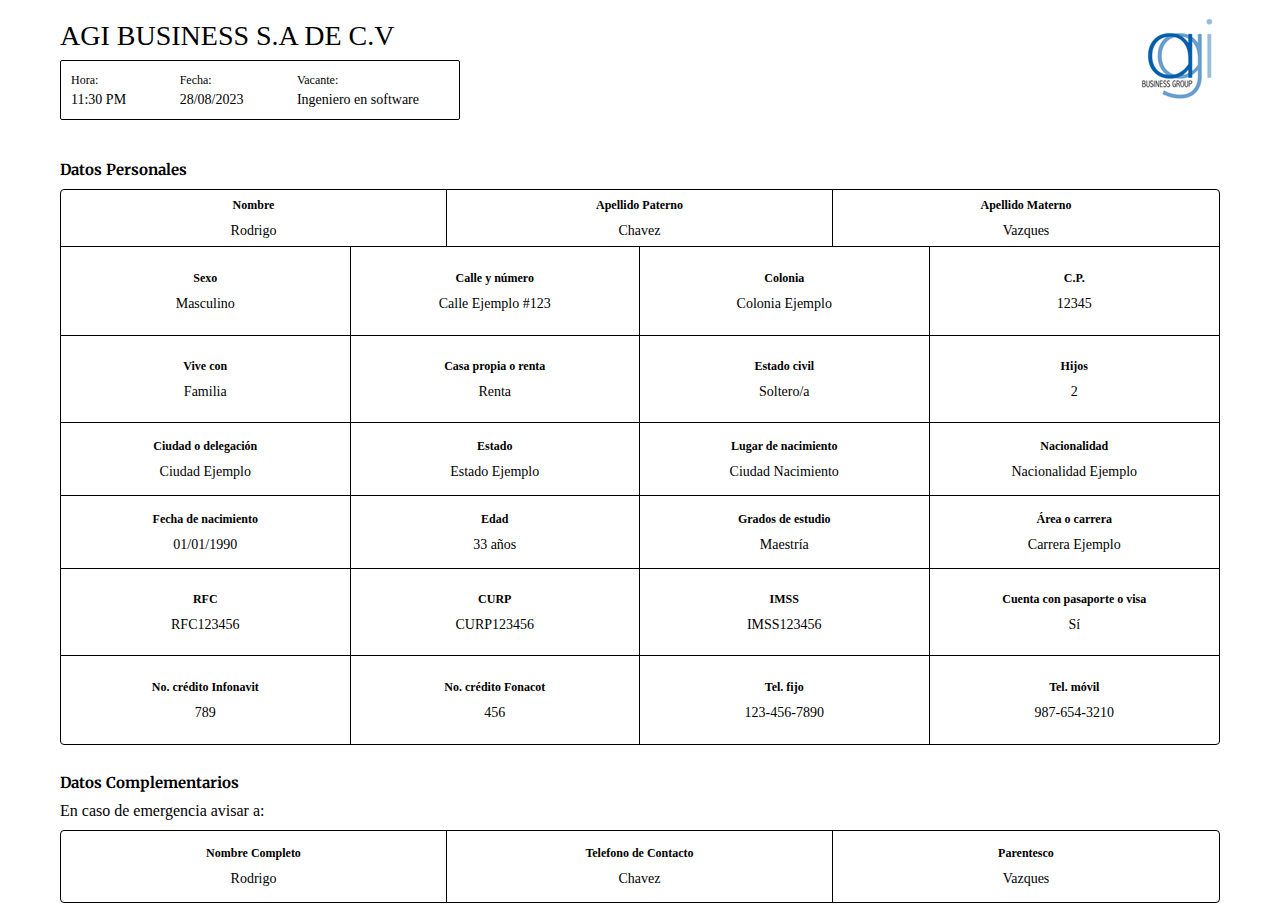
==== pdf-print.html @ f52d5457 "Initial commit" ====
<!DOCTYPE html>
<html lang="en">
<head>
    <meta charset="UTF-8">
    <meta name="viewport" content="width=device-width, initial-scale=1.0">
    <title>Print Form</title>
    <link rel="preconnect" href="https://fonts.googleapis.com">
<link rel="preconnect" href="https://fonts.gstatic.com" crossorigin>
<link href="https://fonts.googleapis.com/css2?family=Merriweather&family=Roboto:wght@400;500;700&display=swap" rel="stylesheet">
    <link rel="stylesheet" href="./assets/css/basics.css">
    <link rel="stylesheet" href="./assets/css/document-print/styles-print-header.css">
    <link rel="stylesheet" href="./assets/css/document-print/personal-data-print.css">
    <link rel="stylesheet" href="./assets/css/document-print/generals.css">
</head>
<body>
    <header class="header">
        <div class="doc_data">
            <h1 class="form-title">AGI BUSINESS S.A DE C.V</h1>
            <div class="doc_data-content">
                <div class="doc-hrs data">
                    <span>Hora: </span>
                    <span id="hrs">11:30 PM</span>
                </div>
                <div class="doc-date data">
                    <span>Fecha: </span>
                    <span id="date">28/08/2023</span>
                </div>
                <div class="doc-position data">
                    <span>Vacante: </span>
                    <span id="position">Ingeniero en software</span>
                </div>
            </div>
        </div>
        <div class="doc_logo">
            <figure>
                <img src="./assets/img/logos/agi-blue-logo.webp" alt="AGI Logo">
            </figure>
        </div>
    </header>
    <main class="main_container">
        <section class="doc_pers-d section data-personal">
            <h2>Datos Personales</h2>
            <div class="data-groups">
              <div class="data-group">
                <div class="data-field">
                  <span class="field-label">Nombre</span>
                  <span class="field-value">Rodrigo</span>
                </div>
                <div class="data-field">
                  <span class="field-label">Apellido Paterno</span>
                  <span class="field-value">Chavez</span>
                </div>
                <div class="data-field">
                  <span class="field-label">Apellido Materno</span>
                  <span class="field-value">Vazques</span>
                </div>
                
              </div>
              <div class="data-group">
                <div class="data-field">
                  <span class="field-label">Sexo</span>
                  <span class="field-value">Masculino</span>
                </div>
                <div class="data-field">
                  <span class="field-label">Calle y número</span>
                  <span class="field-value">Calle Ejemplo #123</span>
                </div>
                <div class="data-field">
                  <span class="field-label">Colonia</span>
                  <span class="field-value">Colonia Ejemplo</span>
                </div>
                <div class="data-field">
                  <span class="field-label">C.P.</span>
                  <span class="field-value">12345</span>
                </div>
                
              </div>
              <div class="data-group">
                <div class="data-field">
                  <span class="field-label">Vive con</span>
                  <span class="field-value">Familia</span>
                </div>
                <div class="data-field">
                  <span class="field-label">Casa propia o renta</span>
                  <span class="field-value">Renta</span>
                </div>
                <div class="data-field">
                  <span class="field-label">Estado civil</span>
                  <span class="field-value">Soltero/a</span>
                </div>
                <div class="data-field">
                  <span class="field-label">Hijos</span>
                  <span class="field-value">2</span>
                </div>
                
              </div>
              <div class="data-group">
                <div class="data-field">
                  <span class="field-label">Ciudad o delegación</span>
                  <span class="field-value">Ciudad Ejemplo</span>
                </div>
                <div class="data-field">
                  <span class="field-label">Estado</span>
                  <span class="field-value">Estado Ejemplo</span>
                </div>
                <div class="data-field">
                  <span class="field-label">Lugar de nacimiento</span>
                  <span class="field-value">Ciudad Nacimiento</span>
                </div>
                <div class="data-field">
                  <span class="field-label">Nacionalidad</span>
                  <span class="field-value">Nacionalidad Ejemplo</span>
                </div>
              </div>
              <div class="data-group">
                <div class="data-field">
                  <span class="field-label">Fecha de nacimiento</span>
                  <span class="field-value">01/01/1990</span>
                </div>
                <div class="data-field">
                  <span class="field-label">Edad</span>
                  <span class="field-value">33 años</span>
                </div>
                <div class="data-field">
                  <span class="field-label">Grados de estudio</span>
                  <span class="field-value">Maestría</span>
                </div>
                <div class="data-field">
                  <span class="field-label">Área o carrera</span>
                  <span class="field-value">Carrera Ejemplo</span>
                </div>
              </div>
              <div class="data-group">
                <div class="data-field">
                  <span class="field-label">RFC</span>
                  <span class="field-value">RFC123456</span>
                </div>
                <div class="data-field">
                  <span class="field-label">CURP</span>
                  <span class="field-value">CURP123456</span>
                </div>
                <div class="data-field">
                  <span class="field-label">IMSS</span>
                  <span class="field-value">IMSS123456</span>
                </div>
                <div class="data-field">
                  <span class="field-label">Cuenta con pasaporte o visa</span>
                  <span class="field-value">Sí</span>
                </div>
              </div>
              <div class="data-group">
                <div class="data-field">
                  <span class="field-label">No. crédito Infonavit</span>
                  <span class="field-value">789</span>
                </div>
                <div class="data-field">
                  <span class="field-label">No. crédito Fonacot</span>
                  <span class="field-value">456</span>
                </div>
                <div class="data-field">
                  <span class="field-label">Tel. fijo</span>
                  <span class="field-value">123-456-7890</span>
                </div>
                <div class="data-field">
                  <span class="field-label">Tel. móvil</span>
                  <span class="field-value">987-654-3210</span>
                </div>
              </div>
            </div>
        </section>
        <section class="doc_dat-comp section">
            <h2 class="dat-comp-title">Datos Complementarios</h2>
            <span class="sub-title">En caso de emergencia avisar a:</span>
            <div class="data-groups">
                <div class="data-group">
                    <div class="data-field">
                      <span class="field-label">Nombre Completo</span>
                      <span class="field-value">Rodrigo</span>
                    </div>
                    <div class="data-field">
                      <span class="field-label">Telefono de Contacto</span>
                      <span class="field-value">Chavez</span>
                    </div>
                    <div class="data-field">
                      <span class="field-label">Parentesco</span>
                      <span class="field-value">Vazques</span>
                    </div>
                </div>
            </div>
        </section>
    </main>
    <!-- <script src="./assets/js/forms/global/global.js"></script> -->
</body>
</html>
---- assets/css/basics.css ----
:root{
    /* Dark Theme */
    --bg-dark-card: #131316;
    --bg-dark-icons: #3f3f46;
    --title-dark: #fdfdfc;
    --text-dark-body: #fdfdfc;
    --toggle-text-dark: #c7c8c9;
    --toggle-bg-dark: #26272b;
    --toggle-icon-dark: #37aa6e;
    --toggle-bg-hover:#2297ff;

    /* Light Theme */
    --bg-btn-light: #f5f5f5;
    --title-light: #000002;
    --text-footer-light: #9da4ae;
    --border-input: #707070;
    --check-color: #58c566;
    --error-color: #d70d13;

    --font-size-title: 2.8rem;
    --font-size-subtitle: 1.6rem;
    --font-size-body: 1.6rem;
    --font-size-footer: 1.2rem;
    --font-size-button: 1.4rem;
    --font-size-label: 1.6rem;
    --font-size-placeholder: 1.4rem;

    /* Spacing */
    --spacing-logo-title: 2rem;
    --spacing-sections: 2.4rem;
    --spacing-label-input: 1.5rem;
    --spacing-group-elements: 1rem;
    --spacing-inline-elements: 1.5rem;


    /* Font */
    --font-fam-primary: 'Roboto', sans-serif;
    --title-font:'Merriweather', serif;
}

i{
    color: #f5f5f5;
}

html {
    box-sizing: border-box;
    font-size: 62.5%; 
}
  html, body {
    height: 100%;
  }

*, *:before, *:after {
    box-sizing: border-box;
    margin: 0;
    padding: 0;
}
body{
    font-family: var(--font-fam-primary);
}
h2{
    font-family: var(--title-font);
}
.main-content {
    background-color: black;
    width: 100%;
    height: 100%;
    padding: 2.4rem;
    display: grid;
    place-content: center;
}

.content-section {
    width: 100%;
    min-width: 100rem;
    max-width: 140rem;
    height: 90vh;
    max-height: 96vh;
    background-color: #fff;
    margin: 0 auto;
    border-radius: 1.8rem;
    padding: 1.6rem;
    display: grid;
    grid-template-columns: repeat(2, 1fr);
}
.right-version{
    grid-column: 2/3;
}
.left-version{
    grid-column: 1/2;
    grid-row: 1/2;
}
---- assets/css/document-print/styles-print-header.css ----
body{
    max-width: 1200px;
    margin: 0 auto;
    box-sizing: content-box;
    font-family: 'Times New Roman', Times, serif;
}
.header{
    padding: 1rem;
    height: 14rem;
    width: 100%;
    display: flex;
    align-items: center;
    justify-content: space-between;
}
.doc_data{
    width: 42rem;
    height: 100%;
    padding: 1rem;
    display: flex;
    flex-direction: column;
    gap: .8rem;

}
.doc_data .form-title{
    font-size: 2.8rem;
    font-weight: 500;
}
.doc_data-content{
    width: 100%;
    height: 80%;
}
.doc_data-content{
    display: flex;
    align-items: center;
    justify-content: space-between;
    border: solid .1rem black;
    padding: .5rem 4rem .5rem 1rem;
    border-radius: .2rem;
}
.doc_data-content .data{
    display: flex;
    flex-direction: column;
    align-items: flex-start;
    row-gap: .4rem;
}
.doc_data-content .data span:nth-child(1){
    font-size: 1.2rem;
    color: var(--text-f-c);
}
.doc_data-content .data span:nth-child(2){
    font-size: 1.4rem;
}

/* logo agi header */
.doc_logo{
    height: 100%;
}
.doc_logo figure{
    width: 100%;
    height: 100%;
}
.doc_logo figure img{
    object-fit: contain;
}
---- assets/css/document-print/personal-data-print.css ----
.data-groups {
  display: flex;
  flex-direction: column;
  flex-wrap: wrap;
  border: 1px solid black; 
    border-radius: .4rem;
}

.data-group {
  border-bottom: solid 1px black;
}
.data-group{
   display: grid;
  grid-template-columns: repeat(auto-fit, minmax(20px, 1fr));
  grid-template-rows: auto;
}
.data-group:last-of-type{
    border-bottom: none;
}
.data-field{
    display: flex;
    flex-direction: column;
    align-items: center;
    justify-content: center;
    width: 100%;
    height: 100%;
    row-gap: 1rem;
    border-right: solid 1px black;
}
.data-field:last-of-type{
    border-right: none;
}
.field-label{
    font-size: 1.2rem;
    font-weight: bolder;
}
.field-value{
    font-size: 1.4rem;
    font-weight: 500;
}
---- assets/css/document-print/generals.css ----
.main_container{
    padding: 2rem 2rem;
    display: flex;
    flex-direction: column;
    row-gap: 2.8rem;
}
.section{
    display: flex;
    flex-direction: column;
    row-gap: 1rem;
}
.section h2{
    font-size: clamp(1.5rem,4vw + .3vh,.875rem);
    /* margin-bottom: .8rem; */
}
.sub-title{
    /* margin-bottom: .8rem; */
    font-size: 1.6rem;
}
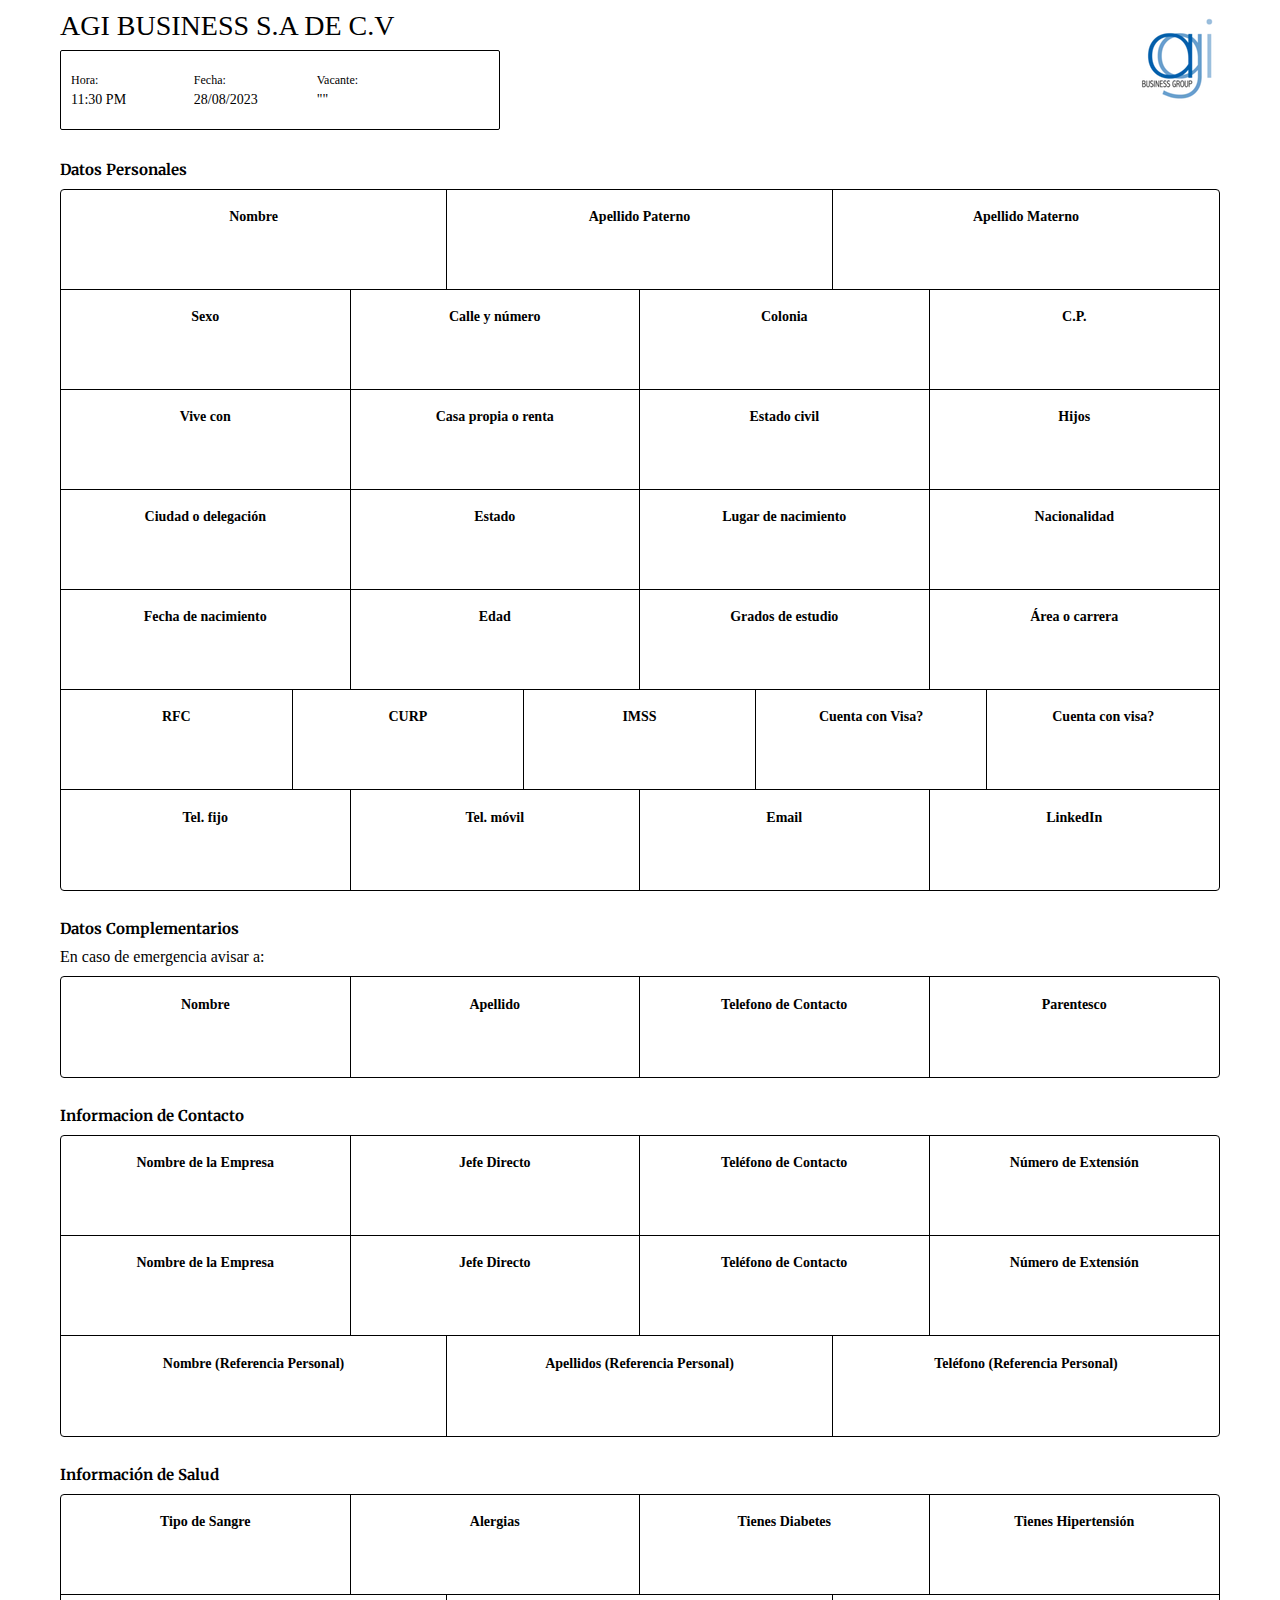
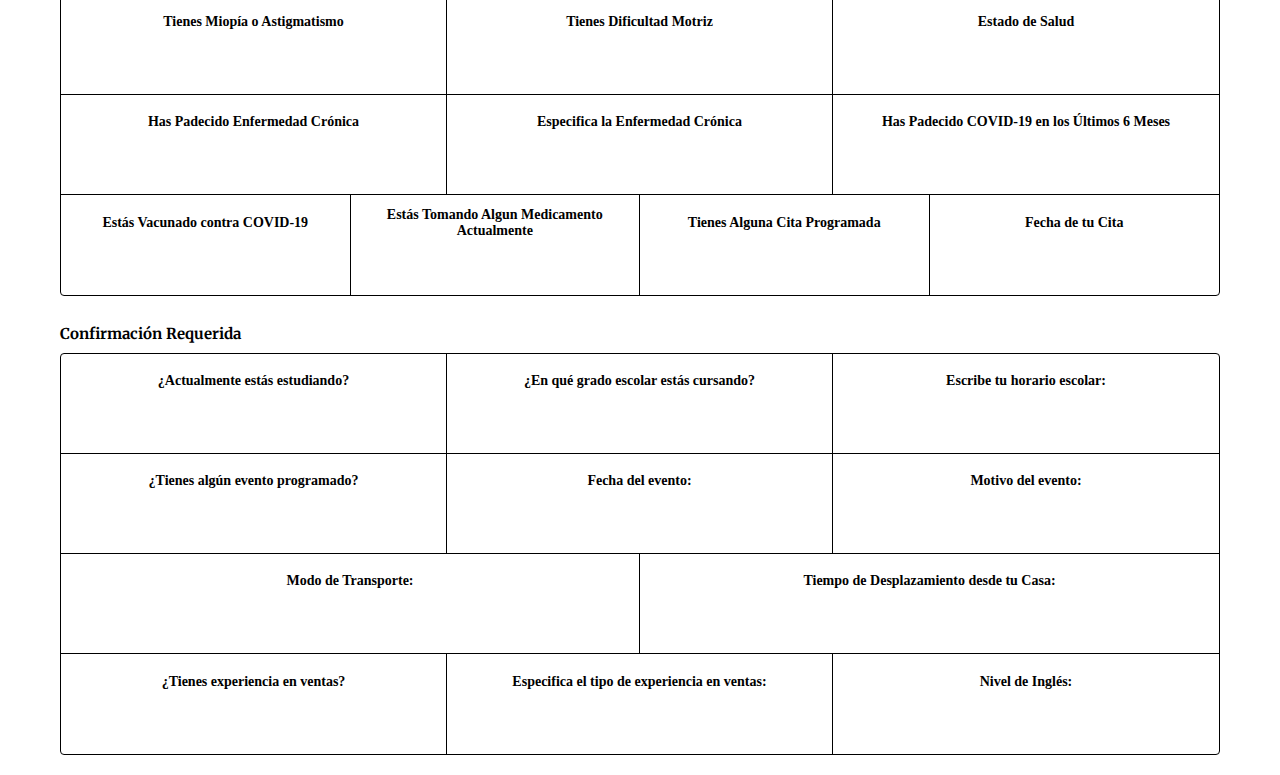
==== commit c5422cb1: "print functions created and renderized" ====
--- a/pdf-print.html
+++ b/pdf-print.html
@@ -27,7 +27,7 @@
                 </div>
                 <div class="doc-position data">
                     <span>Vacante: </span>
-                    <span id="position">Ingeniero en software</span>
+                    <span id="position">""</span>
                 </div>
             </div>
         </div>
@@ -38,157 +38,347 @@
         </div>
     </header>
     <main class="main_container">
-        <section class="doc_pers-d section data-personal">
+        <section class="doc_pers-d section data-personal" id="data-personal">
             <h2>Datos Personales</h2>
             <div class="data-groups">
-              <div class="data-group">
-                <div class="data-field">
-                  <span class="field-label">Nombre</span>
-                  <span class="field-value">Rodrigo</span>
-                </div>
-                <div class="data-field">
-                  <span class="field-label">Apellido Paterno</span>
-                  <span class="field-value">Chavez</span>
-                </div>
-                <div class="data-field">
-                  <span class="field-label">Apellido Materno</span>
-                  <span class="field-value">Vazques</span>
-                </div>
-                
-              </div>
-              <div class="data-group">
-                <div class="data-field">
-                  <span class="field-label">Sexo</span>
-                  <span class="field-value">Masculino</span>
-                </div>
-                <div class="data-field">
-                  <span class="field-label">Calle y número</span>
-                  <span class="field-value">Calle Ejemplo #123</span>
-                </div>
-                <div class="data-field">
-                  <span class="field-label">Colonia</span>
-                  <span class="field-value">Colonia Ejemplo</span>
-                </div>
-                <div class="data-field">
-                  <span class="field-label">C.P.</span>
-                  <span class="field-value">12345</span>
-                </div>
-                
-              </div>
-              <div class="data-group">
-                <div class="data-field">
-                  <span class="field-label">Vive con</span>
-                  <span class="field-value">Familia</span>
-                </div>
-                <div class="data-field">
-                  <span class="field-label">Casa propia o renta</span>
-                  <span class="field-value">Renta</span>
-                </div>
-                <div class="data-field">
-                  <span class="field-label">Estado civil</span>
-                  <span class="field-value">Soltero/a</span>
-                </div>
-                <div class="data-field">
-                  <span class="field-label">Hijos</span>
-                  <span class="field-value">2</span>
-                </div>
-                
-              </div>
-              <div class="data-group">
-                <div class="data-field">
-                  <span class="field-label">Ciudad o delegación</span>
-                  <span class="field-value">Ciudad Ejemplo</span>
-                </div>
-                <div class="data-field">
-                  <span class="field-label">Estado</span>
-                  <span class="field-value">Estado Ejemplo</span>
-                </div>
-                <div class="data-field">
-                  <span class="field-label">Lugar de nacimiento</span>
-                  <span class="field-value">Ciudad Nacimiento</span>
-                </div>
-                <div class="data-field">
-                  <span class="field-label">Nacionalidad</span>
-                  <span class="field-value">Nacionalidad Ejemplo</span>
-                </div>
-              </div>
-              <div class="data-group">
-                <div class="data-field">
-                  <span class="field-label">Fecha de nacimiento</span>
-                  <span class="field-value">01/01/1990</span>
-                </div>
-                <div class="data-field">
-                  <span class="field-label">Edad</span>
-                  <span class="field-value">33 años</span>
-                </div>
-                <div class="data-field">
-                  <span class="field-label">Grados de estudio</span>
-                  <span class="field-value">Maestría</span>
-                </div>
-                <div class="data-field">
-                  <span class="field-label">Área o carrera</span>
-                  <span class="field-value">Carrera Ejemplo</span>
-                </div>
-              </div>
-              <div class="data-group">
-                <div class="data-field">
-                  <span class="field-label">RFC</span>
-                  <span class="field-value">RFC123456</span>
-                </div>
-                <div class="data-field">
-                  <span class="field-label">CURP</span>
-                  <span class="field-value">CURP123456</span>
-                </div>
-                <div class="data-field">
-                  <span class="field-label">IMSS</span>
-                  <span class="field-value">IMSS123456</span>
-                </div>
-                <div class="data-field">
-                  <span class="field-label">Cuenta con pasaporte o visa</span>
-                  <span class="field-value">Sí</span>
-                </div>
-              </div>
-              <div class="data-group">
-                <div class="data-field">
-                  <span class="field-label">No. crédito Infonavit</span>
-                  <span class="field-value">789</span>
-                </div>
-                <div class="data-field">
-                  <span class="field-label">No. crédito Fonacot</span>
-                  <span class="field-value">456</span>
-                </div>
-                <div class="data-field">
-                  <span class="field-label">Tel. fijo</span>
-                  <span class="field-value">123-456-7890</span>
-                </div>
-                <div class="data-field">
-                  <span class="field-label">Tel. móvil</span>
-                  <span class="field-value">987-654-3210</span>
-                </div>
-              </div>
-            </div>
-        </section>
-        <section class="doc_dat-comp section">
+                <div class="data-group">
+                    <div class="data-field">
+                        <span class="field-label">Nombre</span>
+                        <span class="field-value" id="nombre"></span>
+                    </div>
+                    <div class="data-field">
+                        <span class="field-label">Apellido Paterno</span>
+                        <span class="field-value" id="apellido_paterno"></span>
+                    </div>
+                    <div class="data-field">
+                        <span class="field-label">Apellido Materno</span>
+                        <span class="field-value" id="apellido_materno"></span>
+                    </div>
+                </div>
+                <div class="data-group">
+                    <div class="data-field">
+                        <span class="field-label">Sexo</span>
+                        <span class="field-value" id="genero"></span>
+                    </div>
+                    <div class="data-field">
+                        <span class="field-label">Calle y número</span>
+                        <span class="field-value" id="direccion"></span>
+                    </div>
+                    <div class="data-field">
+                        <span class="field-label">Colonia</span>
+                        <span class="field-value" id="colonia"></span>
+                    </div>
+                    <div class="data-field">
+                        <span class="field-label">C.P.</span>
+                        <span class="field-value" id="codigo_postal"></span>
+                    </div>
+                </div>
+                <div class="data-group">
+                    <div class="data-field">
+                        <span class="field-label">Vive con</span>
+                        <span class="field-value" id="vive_con"></span>
+                    </div>
+                    <div class="data-field">
+                        <span class="field-label">Casa propia o renta</span>
+                        <span class="field-value" id="tenencia_vivienda"></span>
+                    </div>
+                    <div class="data-field">
+                        <span class="field-label">Estado civil</span>
+                        <span class="field-value" id="estado_civil"></span>
+                    </div>
+                    <div class="data-field">
+                        <span class="field-label">Hijos</span>
+                        <span class="field-value" id="numero_de_hijos"></span>
+                    </div>
+                </div>
+                <div class="data-group">
+                    <div class="data-field">
+                        <span class="field-label">Ciudad o delegación</span>
+                        <span class="field-value" id="ciudad_delegacion"></span>
+                    </div>
+                    <div class="data-field">
+                        <span class="field-label">Estado</span>
+                        <span class="field-value" id="estado"></span>
+                    </div>
+                    <div class="data-field">
+                        <span class="field-label">Lugar de nacimiento</span>
+                        <span class="field-value" id="lugar_nacimiento"></span>
+                    </div>
+                    <div class="data-field">
+                        <span class="field-label">Nacionalidad</span>
+                        <span class="field-value" id="nacionalidad"></span>
+                    </div>
+                </div>
+                <div class="data-group">
+                    <div class="data-field">
+                        <span class="field-label">Fecha de nacimiento</span>
+                        <span class="field-value" id="fecha_nacimiento"></span>
+                    </div>
+                    <div class="data-field">
+                        <span class="field-label">Edad</span>
+                        <span class="field-value" id="edad"></span>
+                    </div>
+                    <div class="data-field">
+                        <span class="field-label">Grados de estudio</span>
+                        <span class="field-value" id="grados_de_estudio"></span>
+                    </div>
+                    <div class="data-field">
+                        <span class="field-label">Área o carrera</span>
+                        <span class="field-value" id="area_o_carrera"></span>
+                    </div>
+                </div>
+                <div class="data-group">
+                    <div class="data-field">
+                        <span class="field-label">RFC</span>
+                        <span class="field-value" id="rfc"></span>
+                    </div>
+                    <div class="data-field">
+                        <span class="field-label">CURP</span>
+                        <span class="field-value" id="curp"></span>
+                    </div>
+                    <div class="data-field">
+                        <span class="field-label">IMSS</span>
+                        <span class="field-value" id="imss"></span>
+                    </div>
+                    <div class="data-field">
+                        <span class="field-label">Cuenta con Visa?</span>
+                        <span class="field-value" id="cuenta_con_pasaporte"></span>
+                    </div>
+                    <div class="data-field">
+                        <span class="field-label">Cuenta con visa?</span>
+                        <span class="field-value" id="cuenta_con_visa"></span>
+                    </div>
+                </div>
+                <div class="data-group">
+                    <div class="data-field">
+                        <span class="field-label">Tel. fijo</span>
+                        <span class="field-value" id="telefono_fijo"></span>
+                    </div>
+                    <div class="data-field">
+                        <span class="field-label">Tel. móvil</span>
+                        <span class="field-value" id="telefono_movil"></span>
+                    </div>
+                    <div class="data-field">
+                        <span class="field-label">Email</span>
+                        <span class="field-value" id="correo_electronico"></span>
+                    </div>
+                    <div class="data-field">
+                        <span class="field-label">LinkedIn</span>
+                        <span class="field-value" id="linkedin"></span>
+                    </div>
+                </div>
+            </div>
+        </section>
+        <section class="doc_dat-comp section" id="additional-data">
             <h2 class="dat-comp-title">Datos Complementarios</h2>
             <span class="sub-title">En caso de emergencia avisar a:</span>
             <div class="data-groups">
                 <div class="data-group">
                     <div class="data-field">
-                      <span class="field-label">Nombre Completo</span>
-                      <span class="field-value">Rodrigo</span>
-                    </div>
-                    <div class="data-field">
-                      <span class="field-label">Telefono de Contacto</span>
-                      <span class="field-value">Chavez</span>
-                    </div>
-                    <div class="data-field">
-                      <span class="field-label">Parentesco</span>
-                      <span class="field-value">Vazques</span>
-                    </div>
-                </div>
-            </div>
+                        <span class="field-label">Nombre</span>
+                        <span class="field-value" id="nombre_contacto"></span>
+                    </div>
+                    <div class="data-field">
+                        <span class="field-label">Apellido</span>
+                        <span class="field-value" id="apellido_contacto"></span>
+                    </div>
+                    <div class="data-field">
+                        <span class="field-label">Telefono de Contacto</span>
+                        <span class="field-value" id="telefono_de_contacto"></span>
+                    </div>
+                    <div class="data-field">
+                        <span class="field-label">Parentesco</span>
+                        <span class="field-value" id="parentesco_contacto"></span>
+                    </div>
+                </div>
+            </div>
+        </section>
+        <section class="contacto-empresa section" id="contact-information">
+            <h2>Informacion de Contacto</h2>
+            <div class="data-groups">
+                <div class="data-group">
+                    <div class="data-field">
+                        <span class="field-label">Nombre de la Empresa</span>
+                        <span class="field-value" id="nombre_de_la_empresa_1"></span>
+                    </div>
+                    <div class="data-field">
+                        <span class="field-label">Jefe Directo</span>
+                        <span class="field-value" id="jefe_directo"></span>
+                    </div>
+                    <div class="data-field">
+                        <span class="field-label">Teléfono de Contacto</span>
+                        <span class="field-value" id="telefono_de_contacto"></span>
+                    </div>
+                    <div class="data-field">
+                        <span class="field-label">Número de Extensión</span>
+                        <span class="field-value" id="extension"></span>
+                    </div>
+                </div>
+                <div class="data-group">
+                    <div class="data-field">
+                        <span class="field-label">Nombre de la Empresa</span>
+                        <span class="field-value" id="nombre_de_la_empresa_2"></span>
+                    </div>
+                    <div class="data-field">
+                        <span class="field-label">Jefe Directo</span>
+                        <span class="field-value" id="jefe_directo_2"></span>
+                    </div>
+                    <div class="data-field">
+                        <span class="field-label">Teléfono de Contacto</span>
+                        <span class="field-value" id="telefono_de_contacto_2"></span>
+                    </div>
+                    <div class="data-field">
+                        <span class="field-label">Número de Extensión</span>
+                        <span class="field-value" id="extension_2"></span>
+                    </div>
+                </div>
+                <div class="data-group">
+                    <div class="data-field">
+                        <span class="field-label">Nombre (Referencia Personal)</span>
+                        <span class="field-value" id="nombre_de_referencia_personal_1"></span>
+                    </div>
+                    <div class="data-field">
+                        <span class="field-label">Apellidos (Referencia Personal)</span>
+                        <span class="field-value" id="apellidos_de_referencia_personal_1"></span>
+                    </div>
+                    <div class="data-field">
+                        <span class="field-label">Teléfono (Referencia Personal)</span>
+                        <span class="field-value" id="telefono_de_contacto_de_referencia_personal_1"></span>
+                    </div>
+                </div>
+            </div>
+
+        </section>
+        <section class="informacion-salud section" id="health-information">
+            <h2>Información de Salud</h2>
+            <div class="data-groups">
+                <div class="data-group">
+                    <div class="data-field">
+                        <span class="field-label">Tipo de Sangre</span>
+                        <span class="field-value" id="tipo_de_sangre"></span>
+                    </div>
+                    <div class="data-field">
+                        <span class="field-label">Alergias</span>
+                        <span class="field-value" id="alergias"></span>
+                    </div>
+                    <div class="data-field">
+                        <span class="field-label">Tienes Diabetes</span>
+                        <span class="field-value" id="tiene_diabetes"></span>
+                    </div>
+                    <div class="data-field">
+                        <span class="field-label">Tienes Hipertensión</span>
+                        <span class="field-value" id="tiene_hipertension"></span>
+                    </div>
+                </div>
+                <div class="data-group">
+                    <div class="data-field">
+                        <span class="field-label">Tienes Miopía o Astigmatismo</span>
+                        <span class="field-value" id="tiene_miopia_astigmatismo"></span>
+                    </div>
+                    <div class="data-field">
+                        <span class="field-label">Tienes Dificultad Motriz</span>
+                        <span class="field-value" id="tiene_dificultad_motriz"></span>
+                    </div>
+                    <div class="data-field">
+                        <span class="field-label">Estado de Salud</span>
+                        <span class="field-value" id="estado_de_salud"></span>
+                    </div>
+                </div>
+                <div class="data-group">
+                    <div class="data-field">
+                        <span class="field-label">Has Padecido Enfermedad Crónica</span>
+                        <span class="field-value" id="enfermedad_cronica"></span>
+                    </div>
+                    <div class="data-field">
+                        <span class="field-label">Especifica la Enfermedad Crónica</span>
+                        <span class="field-value" id="enfermedad_cronica_especificar"></span>
+                    </div>
+                    <div class="data-field">
+                        <span class="field-label">Has Padecido COVID-19 en los Últimos 6 Meses</span>
+                        <span class="field-value" id="has_covid_19"></span>
+                    </div>
+                </div>
+                <div class="data-group">
+                    <div class="data-field">
+                        <span class="field-label">Estás Vacunado contra COVID-19</span>
+                        <span class="field-value" id="covid_vaccination"></span>
+                    </div>
+                    <div class="data-field">
+                        <span class="field-label">Estás Tomando Algun Medicamento Actualmente</span>
+                        <span class="field-value" id="tomar_medicamento"></span>
+                    </div>
+                    <div class="data-field">
+                        <span class="field-label">Tienes Alguna Cita Programada</span>
+                        <span class="field-value" id="cita_programada"></span>
+                    </div>
+                    <div class="data-field">
+                        <span class="field-label">Fecha de tu Cita</span>
+                        <span class="field-value" id="fecha_cita"></span>
+                    </div>
+                </div>
+            </div>
+
+        </section>
+        <section class="confirmacion-requerida section" id="confirmation-required">
+            <h2>Confirmación Requerida</h2>
+            <div class="data-groups">
+                <div class="data-group">
+                    <div class="data-field">
+                        <span class="field-label">¿Actualmente estás estudiando?</span>
+                        <span class="field-value" id="estudias_actualmente"></span>
+                    </div>
+                    <div class="data-field">
+                        <span class="field-label">¿En qué grado escolar estás cursando?</span>
+                        <span class="field-value" id="grado_escolar"></span>
+                    </div>
+                    <div class="data-field">
+                        <span class="field-label">Escribe tu horario escolar:</span>
+                        <span class="field-value" id="horario_escolar"></span>
+                    </div>
+                </div>
+                <div class="data-group">
+                    <div class="data-field">
+                        <span class="field-label">¿Tienes algún evento programado?</span>
+                        <span class="field-value" id="evento_programado"></span>
+                    </div>
+                    <div class="data-field">
+                        <span class="field-label">Fecha del evento:</span>
+                        <span class="field-value" id="fecha_evento"></span>
+                    </div>
+                    <div class="data-field">
+                        <span class="field-label">Motivo del evento:</span>
+                        <span class="field-value" id="motivo_evento"></span>
+                    </div>
+                </div>
+                <div class="data-group">
+                    <div class="data-field">
+                        <span class="field-label">Modo de Transporte:</span>
+                        <span class="field-value" id="medio_de_transporte"></span>
+                    </div>
+                    <div class="data-field">
+                        <span class="field-label">Tiempo de Desplazamiento desde tu Casa:</span>
+                        <span class="field-value" id="tiempo_de_desplazamiento"></span>
+                    </div>
+                </div>
+                <div class="data-group">
+                    <div class="data-field">
+                        <span class="field-label">¿Tienes experiencia en ventas?</span>
+                        <span class="field-value" id="experiencia_en_ventas"></span>
+                    </div>
+                    <div class="data-field">
+                        <span class="field-label">Especifica el tipo de experiencia en ventas:</span>
+                        <span class="field-value" id="tipo_de_experiencia_en_ventas"></span>
+                    </div>
+                    <div class="data-field">
+                        <span class="field-label">Nivel de Inglés:</span>
+                        <span class="field-value" id="nivel_de_ingles"></span>
+                    </div>
+                </div>
+            </div>
+
         </section>
     </main>
     <!-- <script src="./assets/js/forms/global/global.js"></script> -->
+    <script src="./assets/js/print-form/printFormValues.js"></script>
 </body>
 </html>--- a/assets/css/basics.css
+++ b/assets/css/basics.css
@@ -8,6 +8,7 @@
     --toggle-bg-dark: #26272b;
     --toggle-icon-dark: #37aa6e;
     --toggle-bg-hover:#2297ff;
+    --arrow-btns:#2297ff;
 
     /* Light Theme */
     --bg-btn-light: #f5f5f5;
@@ -74,8 +75,8 @@
     width: 100%;
     min-width: 100rem;
     max-width: 140rem;
-    height: 90vh;
-    max-height: 96vh;
+    height: 82rem;
+    max-height: 82rem;
     background-color: #fff;
     margin: 0 auto;
     border-radius: 1.8rem;
--- a/assets/css/document-print/styles-print-header.css
+++ b/assets/css/document-print/styles-print-header.css
@@ -13,8 +13,8 @@
     justify-content: space-between;
 }
 .doc_data{
-    width: 42rem;
-    height: 100%;
+    width: 46rem;
+    height: 14rem;
     padding: 1rem;
     display: flex;
     flex-direction: column;
@@ -30,9 +30,9 @@
     height: 80%;
 }
 .doc_data-content{
-    display: flex;
+    display: grid;
+    grid-template-columns: repeat(3, 1fr) 5%;
     align-items: center;
-    justify-content: space-between;
     border: solid .1rem black;
     padding: .5rem 4rem .5rem 1rem;
     border-radius: .2rem;
--- a/assets/css/document-print/personal-data-print.css
+++ b/assets/css/document-print/personal-data-print.css
@@ -1,41 +1,46 @@
 
 .data-groups {
-  display: flex;
-  flex-direction: column;
-  flex-wrap: wrap;
-  border: 1px solid black; 
+    display: flex;
+    flex-direction: column;
+    flex-wrap: wrap;
+    border: 1px solid black; 
     border-radius: .4rem;
 }
 
 .data-group {
-  border-bottom: solid 1px black;
+    border-bottom: solid 1px black;
 }
 .data-group{
-   display: grid;
-  grid-template-columns: repeat(auto-fit, minmax(20px, 1fr));
-  grid-template-rows: auto;
+    display: grid;
+    grid-template-columns: repeat(auto-fit, minmax(20px, 1fr));
+    grid-template-rows: auto;
+    height: 10rem;
 }
 .data-group:last-of-type{
     border-bottom: none;
 }
 .data-field{
-    display: flex;
-    flex-direction: column;
+    display: grid;
+    grid-template-rows: repeat(2, 1fr);
     align-items: center;
-    justify-content: center;
     width: 100%;
     height: 100%;
     row-gap: 1rem;
     border-right: solid 1px black;
+    padding: 1rem;
 }
 .data-field:last-of-type{
     border-right: none;
 }
+.data-field span{
+    text-align: center;
+}
 .field-label{
-    font-size: 1.2rem;
+    font-size: 1.4rem;
     font-weight: bolder;
 }
 .field-value{
-    font-size: 1.4rem;
-    font-weight: 500;
+    font-size: 1.8rem;
+    font-weight: 5 00;
+    align-self: self-start;
 }
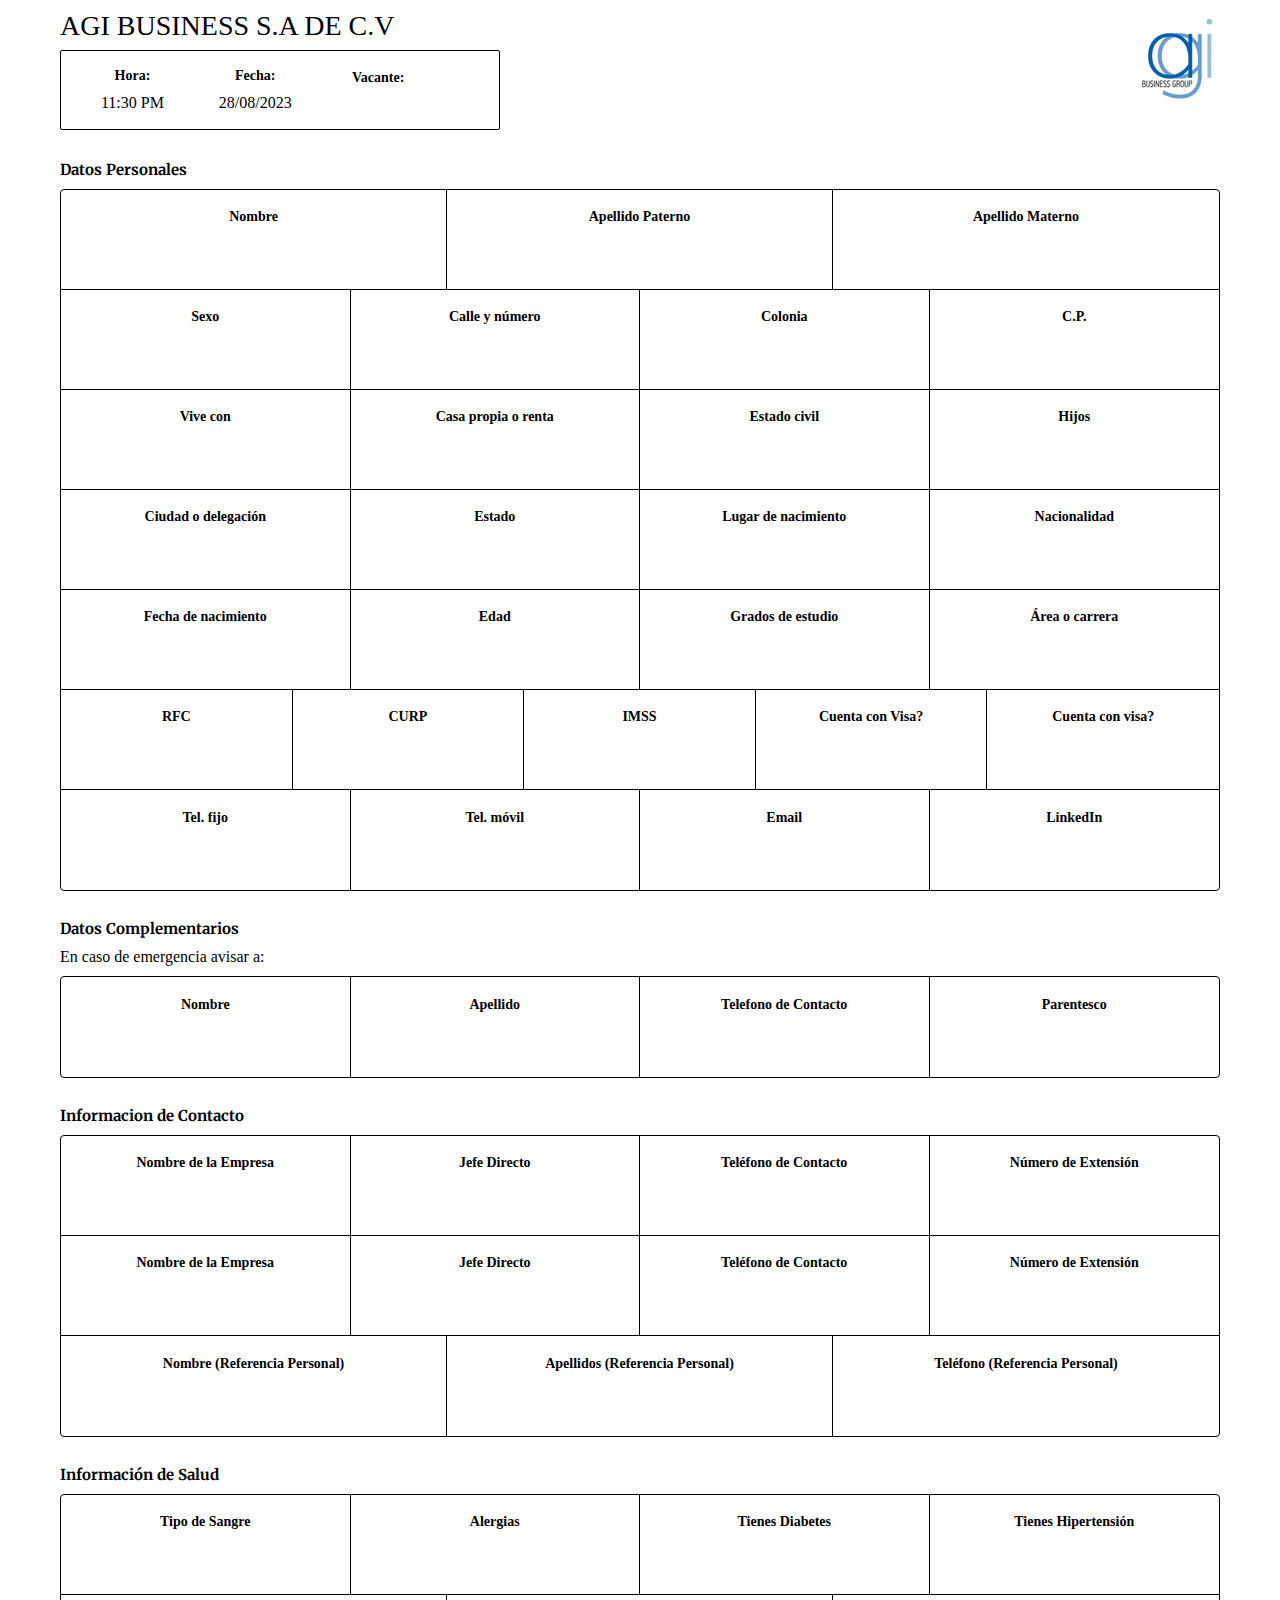
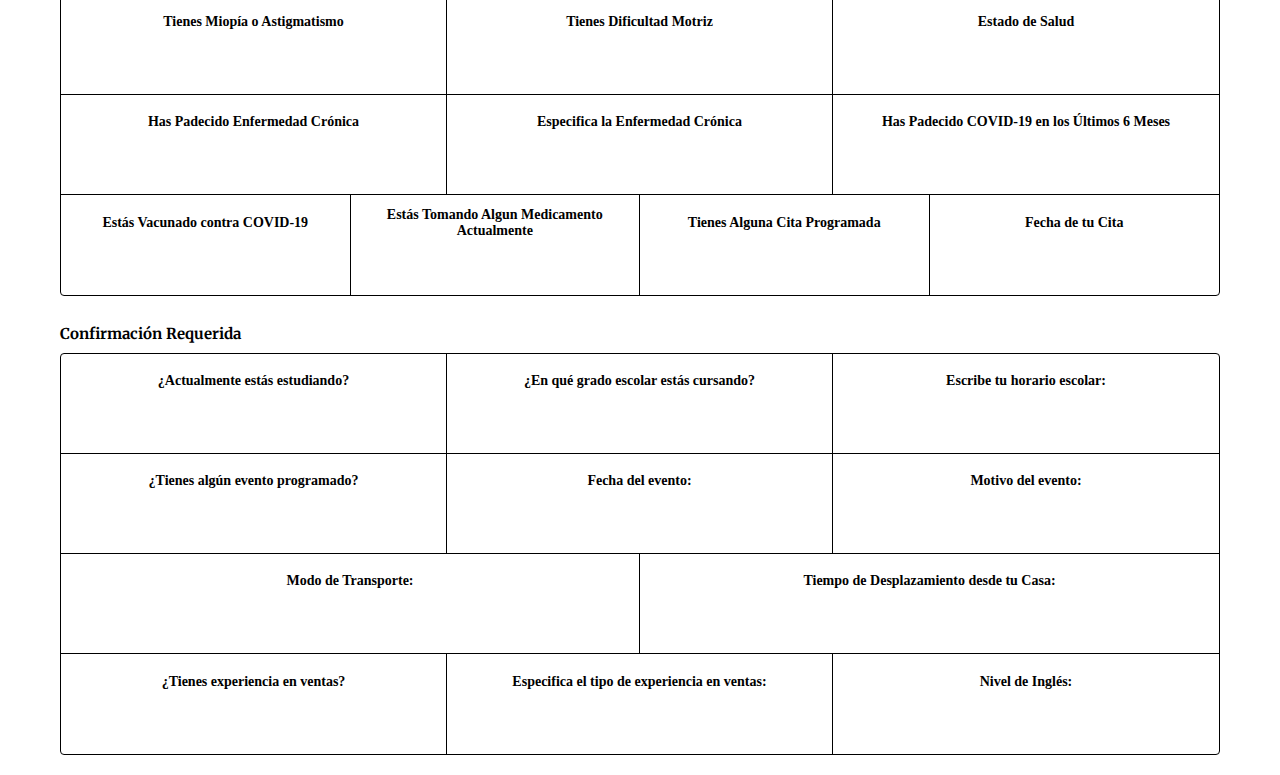
==== commit fbfce6c7: "print section ended" ====
--- a/pdf-print.html
+++ b/pdf-print.html
@@ -3,7 +3,8 @@
 <head>
     <meta charset="UTF-8">
     <meta name="viewport" content="width=device-width, initial-scale=1.0">
-    <title>Print Form</title>
+    <title>Formulario de Ingreso</title>
+    <!-- <script src="https://unpkg.com/pdf-lib"></script> -->
     <link rel="preconnect" href="https://fonts.googleapis.com">
 <link rel="preconnect" href="https://fonts.gstatic.com" crossorigin>
 <link href="https://fonts.googleapis.com/css2?family=Merriweather&family=Roboto:wght@400;500;700&display=swap" rel="stylesheet">
@@ -27,7 +28,7 @@
                 </div>
                 <div class="doc-position data">
                     <span>Vacante: </span>
-                    <span id="position">""</span>
+                    <span id="position"></span>
                 </div>
             </div>
         </div>
@@ -378,7 +379,8 @@
 
         </section>
     </main>
-    <!-- <script src="./assets/js/forms/global/global.js"></script> -->
-    <script src="./assets/js/print-form/printFormValues.js"></script>
+
+    <script type="module" src="./assets/js/print-form/printFormValues.js"></script>
+
 </body>
 </html>--- a/assets/css/document-print/styles-print-header.css
+++ b/assets/css/document-print/styles-print-header.css
@@ -38,17 +38,19 @@
     border-radius: .2rem;
 }
 .doc_data-content .data{
-    display: flex;
-    flex-direction: column;
-    align-items: flex-start;
-    row-gap: .4rem;
+    display: grid;
+    grid-template-rows: repeat(2, 1fr);
+    row-gap: .8rem;
+    place-content: center;
 }
 .doc_data-content .data span:nth-child(1){
-    font-size: 1.2rem;
+    font-size: 1.4rem;
     color: var(--text-f-c);
+    text-align: center;
+    font-weight: 600;
 }
 .doc_data-content .data span:nth-child(2){
-    font-size: 1.4rem;
+    font-size: 1.6rem;
 }
 
 /* logo agi header */
--- a/assets/css/document-print/personal-data-print.css
+++ b/assets/css/document-print/personal-data-print.css
@@ -40,7 +40,7 @@
     font-weight: bolder;
 }
 .field-value{
-    font-size: 1.8rem;
+    font-size: 1.6rem;
     font-weight: 5 00;
     align-self: self-start;
 }
